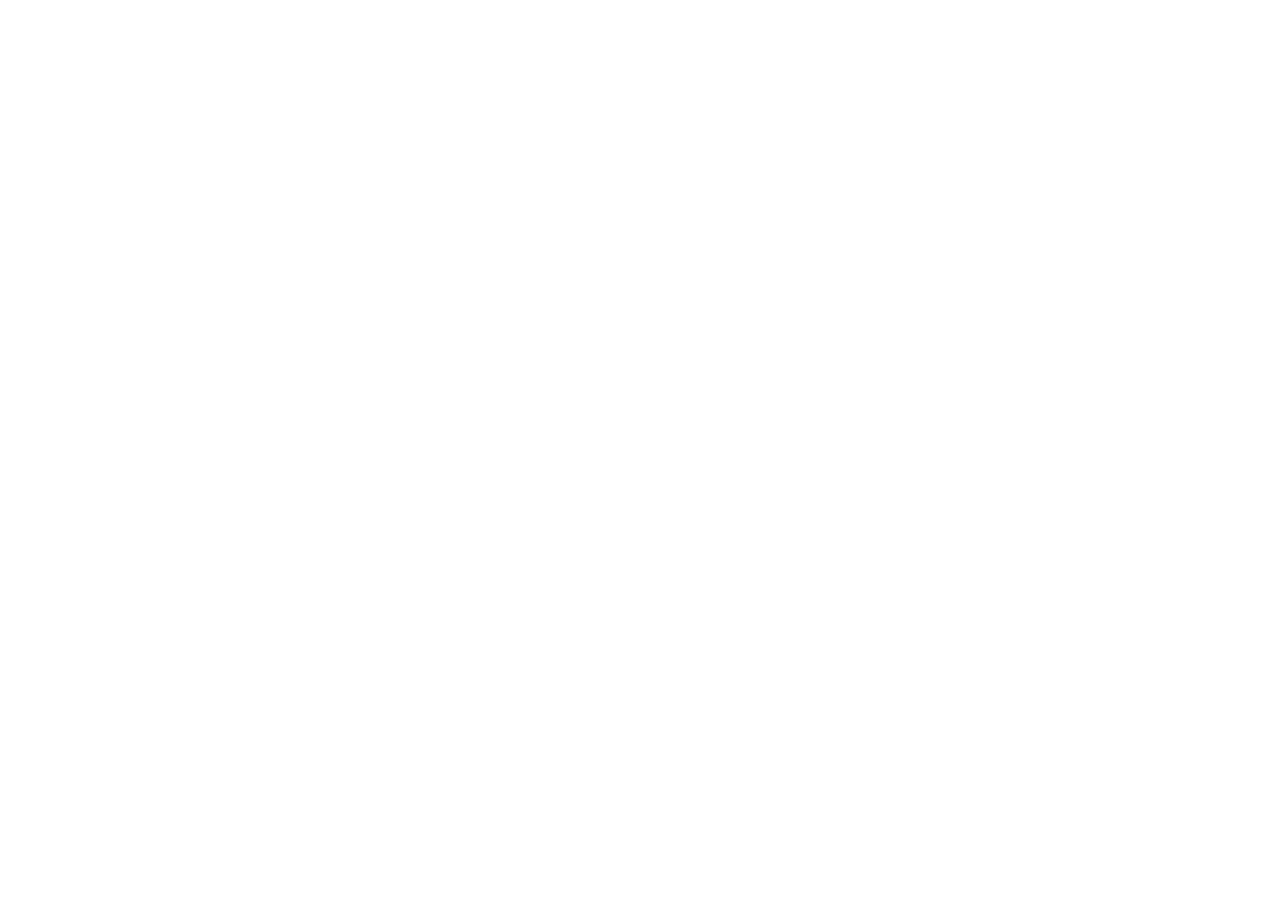
==== index.html @ 2fafdcc7 "Create index.html" ====
<!DOCTYPE html>
<html lang="pt-br">
<head>
    <meta charset="UTF-8">
    <meta name="viewport" content="width=device-width, initial-scale=1.0">
    <title>Redes Sociais</title>
    <link rel="shortcut icon" href="favicon.ico" type="image/x-icon">
</head>
<body>
    
</body>
</html>
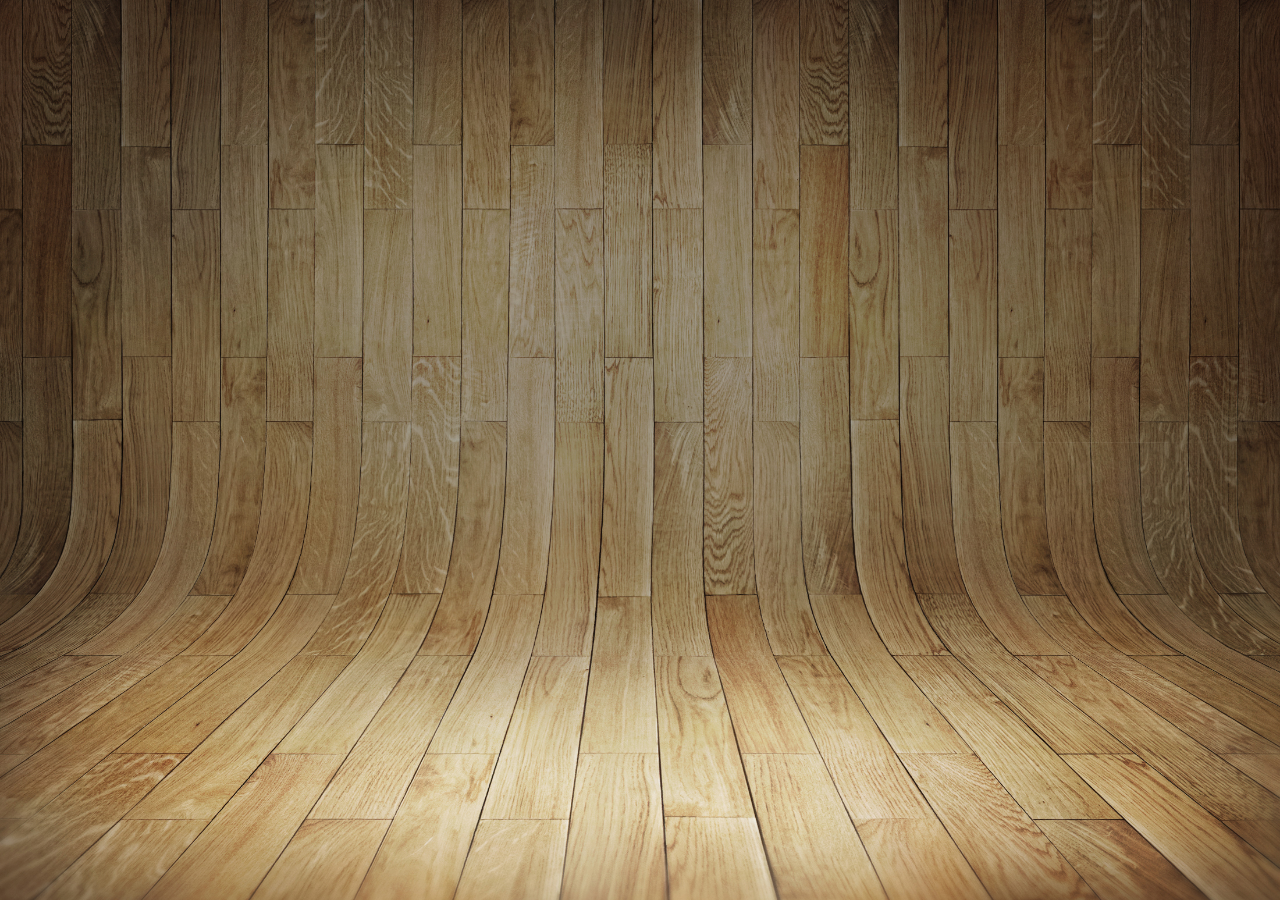
==== commit fb7fa518: "atualizando" ====
--- a/index.html
+++ b/index.html
@@ -5,8 +5,16 @@
     <meta name="viewport" content="width=device-width, initial-scale=1.0">
     <title>Redes Sociais</title>
     <link rel="shortcut icon" href="favicon.ico" type="image/x-icon">
+    <link rel="stylesheet" href="estilos/style.css">
 </head>
 <body>
-    
+    <main>
+        <section id="telefone">
+
+        </section>
+        <section id="redes-sociais">
+            
+        </section>
+    </main>
 </body>
 </html>--- a/estilos/style.css
+++ b/estilos/style.css
@@ -0,0 +1,22 @@
+@charset "UTF-8";
+
+* {
+    margin: 0px;
+    padding: 0px;
+    font-family: Arial, Helvetica, sans-serif;
+}
+
+html, body {
+    height: 100vh;
+    width: 100vw;
+}
+
+body {
+    background: black url('../imagens/fundo-madeira.jpg') top center no-repeat;
+    background-size: cover;
+}
+
+main {
+    position: relative;
+    height: 100vh;
+}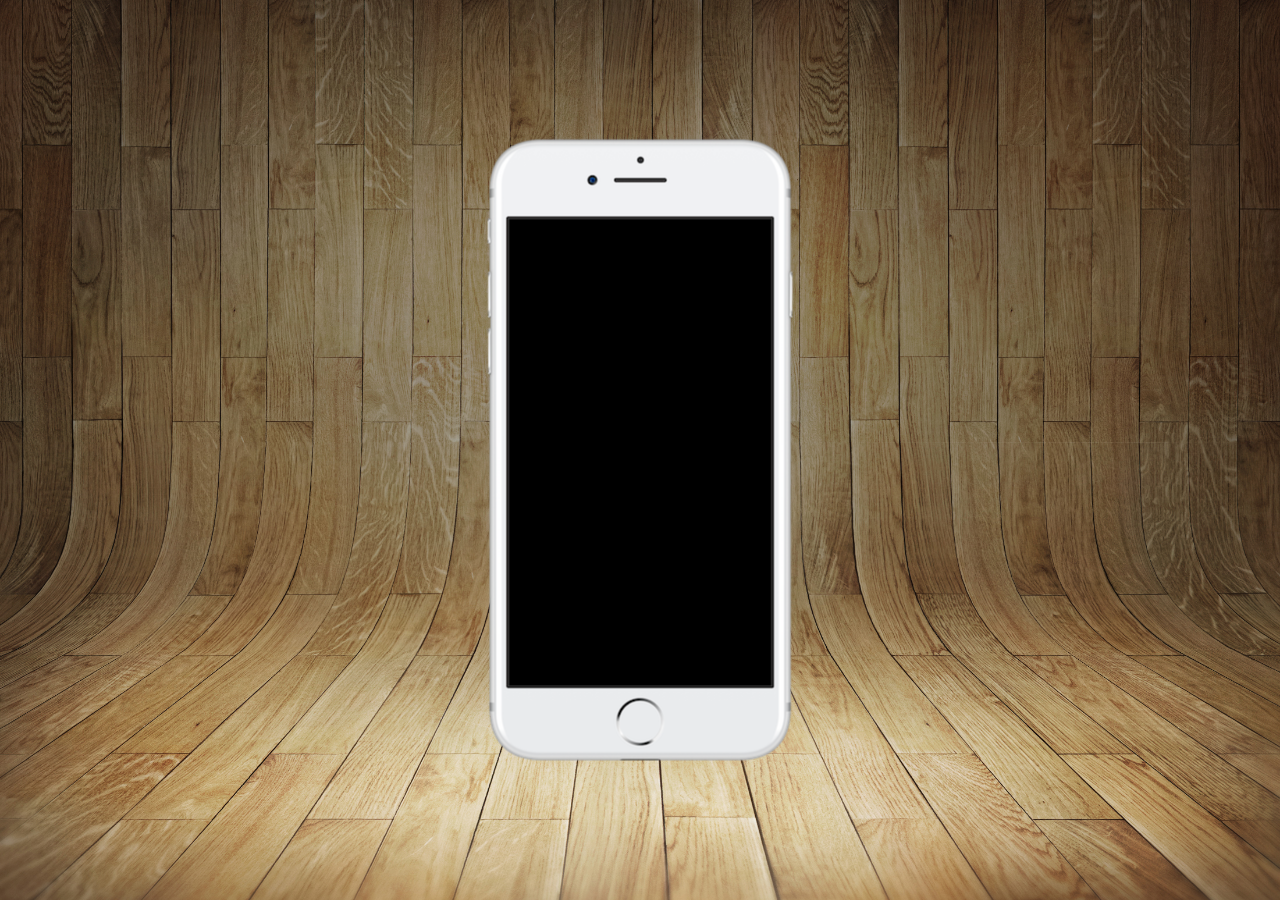
==== commit 80ca2b72: "atualizado" ====
--- a/index.html
+++ b/index.html
@@ -10,10 +10,10 @@
 <body>
     <main>
         <section id="telefone">
-
+            <div></div>
         </section>
         <section id="redes-sociais">
-            
+
         </section>
     </main>
 </body>
--- a/estilos/style.css
+++ b/estilos/style.css
@@ -14,9 +14,22 @@
 body {
     background: black url('../imagens/fundo-madeira.jpg') top center no-repeat;
     background-size: cover;
+    background-attachment: fixed;
 }
 
 main {
     position: relative;
     height: 100vh;
+}
+
+section#telefone {
+    background:url('../imagens/frame-iphone.png') no-repeat;
+
+    position: absolute;
+    top: 50%;
+    left: 50%;
+    transform: translate(-50%, -50%);
+
+    height: 627px;
+    width: 311px;
 }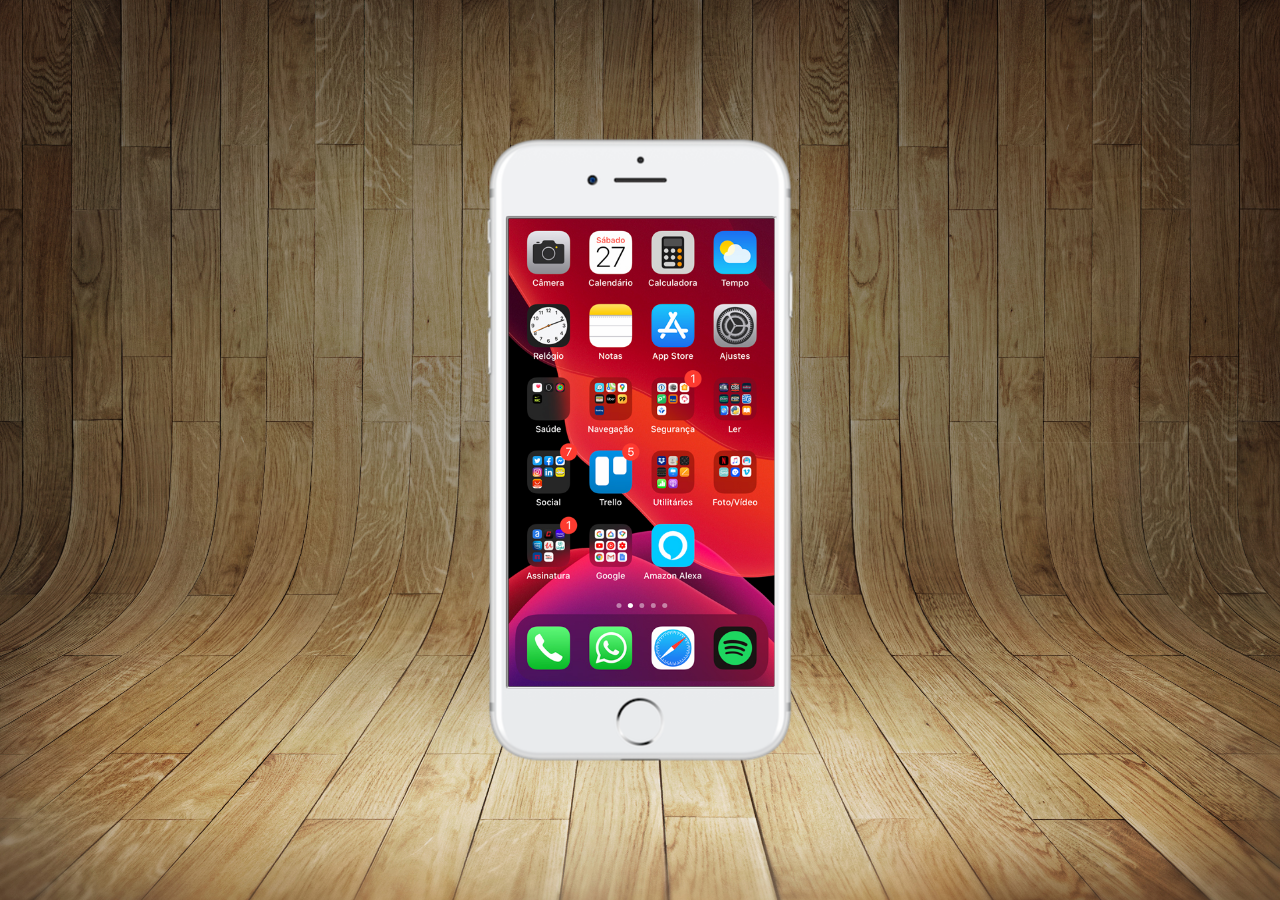
==== commit e299efad: "pagina home" ====
--- a/index.html
+++ b/index.html
@@ -10,7 +10,7 @@
 <body>
     <main>
         <section id="telefone">
-            <div></div>
+            <iframe src="home.html" name= "tela" id="tela"></iframe>
         </section>
         <section id="redes-sociais">
 
--- a/estilos/style.css
+++ b/estilos/style.css
@@ -32,4 +32,14 @@
 
     height: 627px;
     width: 311px;
+}
+
+iframe#tela {
+    position: relative;
+
+    top: 80px;
+    left: 22px;
+
+    height: 468px;
+    width: 266px;
 }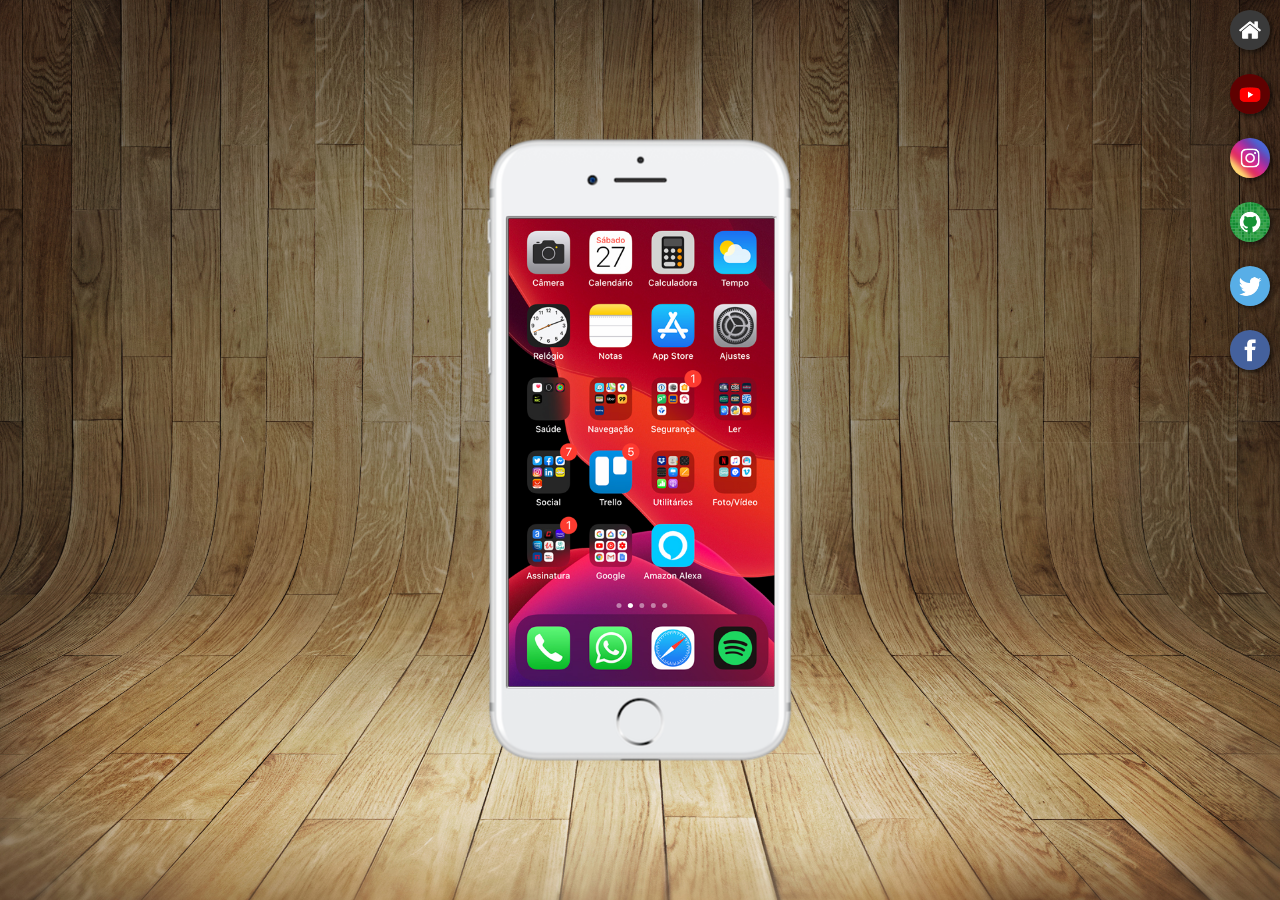
==== commit 925362d5: "atualizei" ====
--- a/index.html
+++ b/index.html
@@ -13,7 +13,13 @@
             <iframe src="home.html" name= "tela" id="tela"></iframe>
         </section>
         <section id="redes-sociais">
-
+            <a href="#" target="tela"><img src="imagens/logo-home.jpg" alt="home"></a><br>
+            <a href="#" target="tela"><img src="imagens/logo-youtube.jpg" alt="youtube"></a><br>
+            <a href="#" target="tela"><img src="imagens/logo-instagram.jpg" alt="instagram"></a><br>
+            <a href="#" target="tela
+            "><img src="imagens/logo-github.jpg" alt="github"></a><br>
+            <a href="#" target="tela"><img src="imagens/logo-twitter.jpg" alt="twitter"></a><br>
+            <a href="#" target="tela"><img src="imagens/logo-facebook.jpg" alt="facebook"></a>
         </section>
     </main>
 </body>
--- a/estilos/style.css
+++ b/estilos/style.css
@@ -42,4 +42,23 @@
 
     height: 468px;
     width: 266px;
+}
+
+section#redes-sociais {
+    text-align: right;
+}
+
+section#redes-sociais img {
+    width: 40px;
+    border-radius: 50%;
+    margin: 10px;
+    box-shadow: 2px 2px 5px rgba(0, 0, 0, 0.604);
+    box-sizing: border-box;
+}
+
+section#redes-sociais img:hover {
+    border: 1px solid black;
+    transform: translate(-3px, -3px);
+    box-shadow: 4px 4px 10px rgba(0, 0, 0, 0.63);
+    transition: transform .5s, border .5s;
 }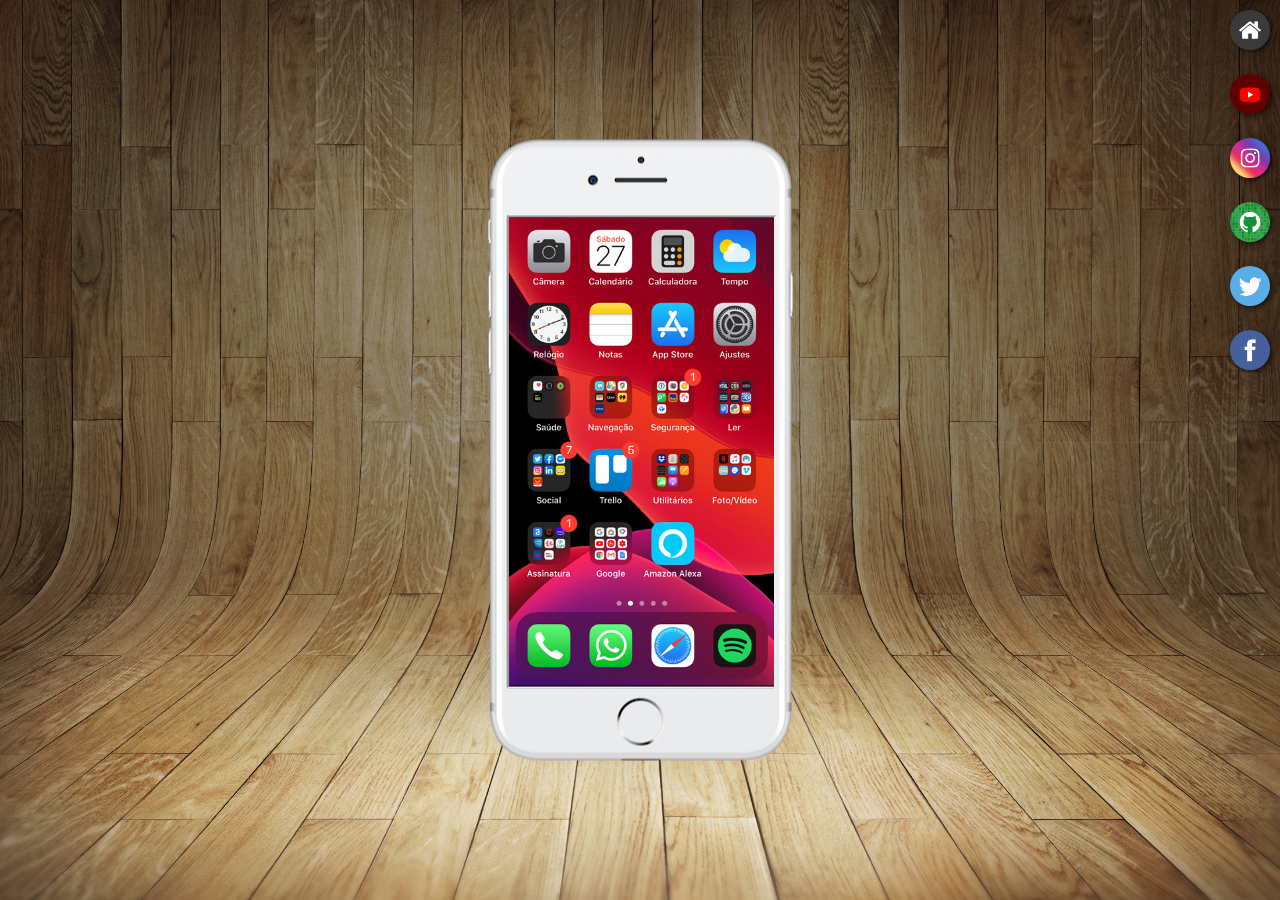
==== commit b7c53dfc: "atualizado" ====
--- a/index.html
+++ b/index.html
@@ -13,13 +13,17 @@
             <iframe src="home.html" name= "tela" id="tela"></iframe>
         </section>
         <section id="redes-sociais">
-            <a href="#" target="tela"><img src="imagens/logo-home.jpg" alt="home"></a><br>
-            <a href="#" target="tela"><img src="imagens/logo-youtube.jpg" alt="youtube"></a><br>
-            <a href="#" target="tela"><img src="imagens/logo-instagram.jpg" alt="instagram"></a><br>
-            <a href="#" target="tela
-            "><img src="imagens/logo-github.jpg" alt="github"></a><br>
-            <a href="#" target="tela"><img src="imagens/logo-twitter.jpg" alt="twitter"></a><br>
-            <a href="#" target="tela"><img src="imagens/logo-facebook.jpg" alt="facebook"></a>
+            <a href="home.html" target="tela"><img src="imagens/logo-home.jpg" alt="home"></a><br>
+
+            <a href="youtube.html" target="tela"><img src="imagens/logo-youtube.jpg" alt="youtube"></a><br>
+
+            <a href="instagram.html" target="tela"><img src="imagens/logo-instagram.jpg" alt="instagram"></a><br>
+
+            <a href="github.html" target="tela"><img src="imagens/logo-github.jpg" alt="github"></a><br>
+
+            <a href="twitter.html" target="tela"><img src="imagens/logo-twitter.jpg" alt="twitter"></a><br>
+
+            <a href="facebook.html" target="tela"><img src="imagens/logo-facebook.jpg" alt="facebook"></a>
         </section>
     </main>
 </body>
--- a/estilos/style.css
+++ b/estilos/style.css
@@ -31,17 +31,17 @@
     transform: translate(-50%, -50%);
 
     height: 627px;
-    width: 311px;
+    width: 310px;
 }
 
 iframe#tela {
     position: relative;
 
-    top: 80px;
+    top: 79px;
     left: 22px;
 
-    height: 468px;
-    width: 266px;
+    height: 469px;
+    width: 265px;
 }
 
 section#redes-sociais {
